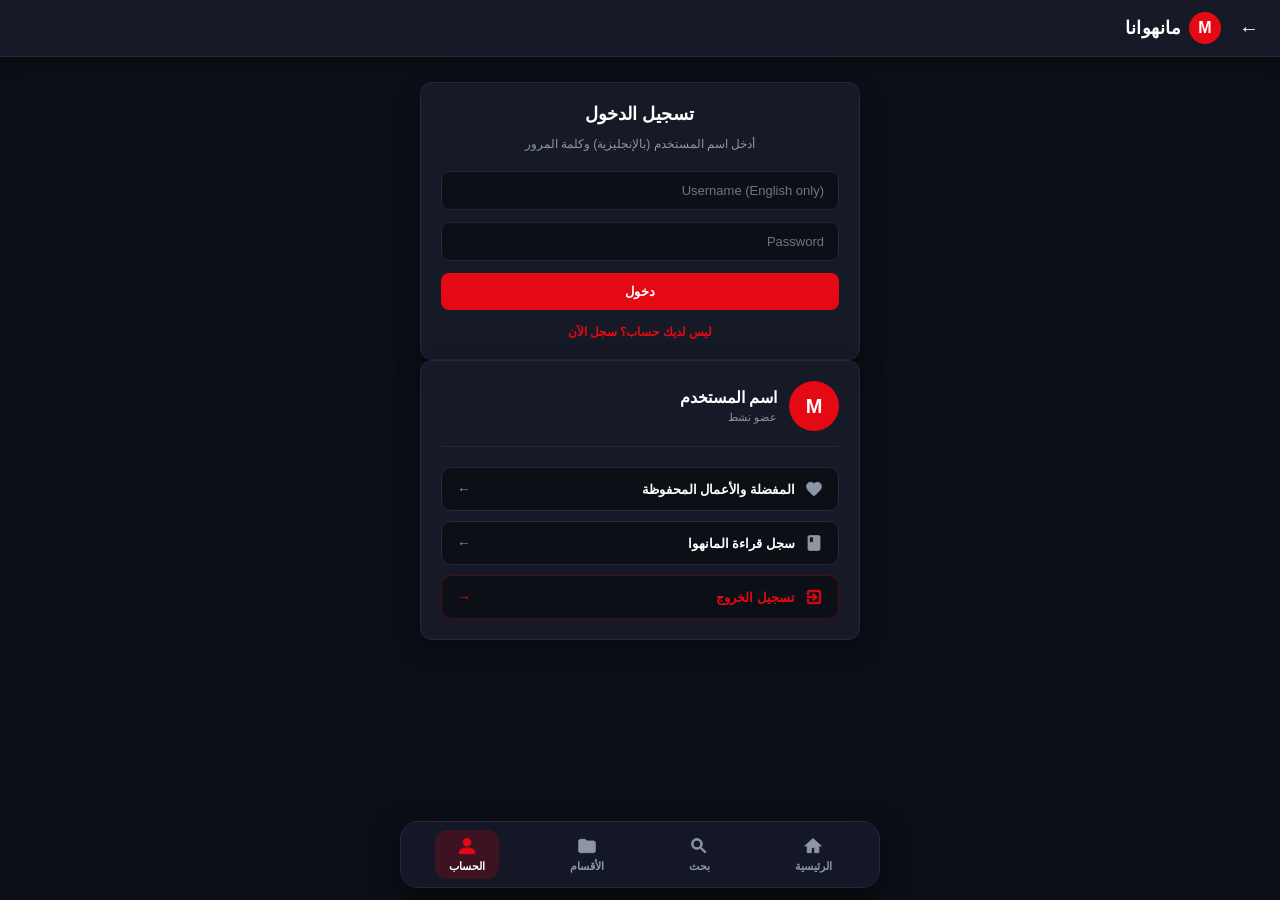
==== account.html @ a260fb50 "Add files via upload" ====
<!DOCTYPE html>
<html lang="ar" dir="rtl">
<head>
  <meta charset="UTF-8">
  <meta name="viewport" content="width=device-width, initial-scale=1.0, maximum-scale=1.0, user-scalable=no">
  <title>الحساب والمكتبة - مانهوانا Manhwana 🗿🔥</title>
  <style>
    :root {
      --bg-color: #0d0f17;
      --card-bg: #161926;
      --text-color: #fff;
      --text-muted: #8c96a5;
      --border-color: #24283b;
      --header-bg: #161926;
      --accent: #e50914;
    }

    * { box-sizing: border-box; }

    body {
      background-color: var(--bg-color);
      color: var(--text-color);
      margin: 0;
      padding: 0 0 90px 0;
      font-family: sans-serif;
      width: 100%;
      overflow-x: hidden;
    }
    
    header {
      background: var(--header-bg);
      padding: 12px 15px;
      display: flex;
      align-items: center;
      gap: 12px;
      border-bottom: 1px solid var(--border-color);
      position: sticky;
      top: 0;
      z-index: 1000;
      box-shadow: 0 4px 15px rgba(0,0,0,0.4);
    }

    .back-btn { background: none; border: none; color: #fff; font-size: 20px; cursor: pointer; }
    .logo-container { display: flex; align-items: center; gap: 8px; cursor: pointer; }
    .logo-icon { background: #e50914; color: #fff; font-weight: bold; width: 32px; height: 32px; border-radius: 50%; display: flex; align-items: center; justify-content: center; font-size: 16px; }
    .logo-text { color: #fff; font-size: 18px; font-weight: bold; letter-spacing: 0.5px; }

    .container { width: 100%; max-width: 960px; margin: 25px auto; padding: 0 15px; }
    .card-box { background: var(--card-bg); border: 1px solid var(--border-color); border-radius: 12px; padding: 20px; box-shadow: 0 8px 25px rgba(0,0,0,0.4); max-width: 440px; margin: 0 auto; }
    .card-box h2 { margin-top: 0; font-size: 18px; color: #fff; text-align: center; margin-bottom: 5px; }
    .card-box p { font-size: 12px; color: var(--text-muted); text-align: center; margin-bottom: 20px; }
    
    .input-field { width: 100%; background: var(--bg-color); border: 1px solid var(--border-color); color: var(--text-color); padding: 11px 14px; border-radius: 8px; margin-bottom: 12px; font-size: 13px; outline: none; transition: 0.2s; direction: ltr; text-align: right; }
    .input-field:focus { border-color: #e50914; }
    
    .btn { background: #e50914; color: #fff; border: none; padding: 11px; border-radius: 8px; cursor: pointer; font-weight: bold; font-size: 13px; width: 100%; transition: 0.2s; }
    .btn:hover { background: #ff1e29; }
    
    .toggle-text { text-align: center; font-size: 12px; color: var(--text-muted); margin-top: 15px; cursor: pointer; }
    .toggle-text span { color: #e50914; font-weight: bold; }

    .profile-header { display: flex; align-items: center; gap: 12px; margin-bottom: 20px; padding-bottom: 15px; border-bottom: 1px solid var(--border-color); }
    .avatar { width: 50px; height: 50px; background: #e50914; border-radius: 50%; display: flex; align-items: center; justify-content: center; font-size: 20px; font-weight: bold; color: #fff; }
    .profile-info h3 { margin: 0; font-size: 16px; color: #fff; }
    .profile-info span { font-size: 11px; color: var(--text-muted); }

    .menu-list { display: flex; flex-direction: column; gap: 10px; }
    .menu-item {
      background: var(--bg-color); border: 1px solid var(--border-color); padding: 12px 15px;
      border-radius: 10px; color: #fff; font-size: 13px; font-weight: 600;
      display: flex; justify-content: space-between; align-items: center; cursor: pointer; text-decoration: none; transition: 0.2s ease;
    }
    .menu-item:hover { border-color: #e50914; background: rgba(229, 9, 20, 0.08); }
    .menu-content { display: flex; align-items: center; gap: 10px; }
    .menu-icon { width: 18px; height: 18px; fill: var(--text-muted); stroke: var(--text-muted); transition: 0.2s; }
    .menu-item:hover .menu-icon { fill: #e50914; stroke: #e50914; }
    .arrow-icon { font-size: 14px; color: var(--text-muted); }

    .section-title { color: #fff; font-size: 18px; font-weight: bold; margin-bottom: 15px; border-right: 4px solid #e50914; padding-right: 8px; display: flex; justify-content: space-between; align-items: center; }
    .back-to-profile { font-size: 12px; color: #e50914; cursor: pointer; text-decoration: underline; }

    .grid { display: grid; grid-template-columns: repeat(3, 1fr); gap: 10px; }
    @media(min-width: 600px) { .grid { grid-template-columns: repeat(auto-fill, minmax(130px, 1fr)); gap: 15px; } }

    .card { background: var(--card-bg); border-radius: 8px; overflow: hidden; border: 1px solid var(--border-color); transition: 0.2s; position: relative; }
    .card img { width: 100%; height: 170px; object-fit: cover; display: block; }
    .card-body { padding: 8px; }
    .card-title { font-size: 12px; font-weight: bold; margin-bottom: 4px; color: var(--text-color); white-space: nowrap; overflow: hidden; text-overflow: ellipsis; }
    
    .empty-msg { grid-column: 1/-1; text-align: center; color: var(--text-muted); font-size: 13px; padding: 40px 0; }

    .bottom-nav {
      position: fixed; bottom: 12px; left: 50%; transform: translateX(-50%);
      width: 92%; max-width: 480px; background: rgba(22, 25, 38, 0.95);
      backdrop-filter: blur(12px); border: 1px solid var(--border-color);
      display: flex; justify-content: space-around; padding: 8px 5px; z-index: 1000;
      border-radius: 18px; box-shadow: 0 10px 30px rgba(0,0,0,0.6);
    }
    .nav-item {
      background: none; border: none; color: var(--text-muted); font-size: 11px; font-weight: 600;
      display: flex; flex-direction: column; align-items: center; gap: 4px; cursor: pointer; text-decoration: none; transition: 0.2s;
      padding: 6px 14px; border-radius: 12px;
    }
    .nav-item.active, .nav-item:hover { color: #fff; background: rgba(229, 9, 20, 0.2); }
    .nav-item.active svg { fill: #e50914; stroke: #e50914; transform: scale(1.15); }
    .nav-item svg { width: 20px; height: 20px; fill: var(--text-muted); stroke: var(--text-muted); transition: 0.2s; }
  </style>
</head>
<body data-theme="dark">

  <header>
    <button class="back-btn" onclick="location.href='index.html'">←</button>
    <div class="logo-container" onclick="location.href='index.html'">
      <div class="logo-icon">M</div>
      <div class="logo-text">مانهوانا</div>
    </div>
  </header>

  <div class="container">
    <div id="authCard" class="card-box" style="display: none;">
      <h2 id="formTitle">تسجيل الدخول</h2>
      <p id="formSubtitle">أدخل اسم المستخدم (بالإنجليزية) وكلمة المرور</p>
      
      <input type="text" id="usernameInput" class="input-field" placeholder="Username (English only)">
      <input type="password" id="passwordInput" class="input-field" placeholder="Password">
      
      <button class="btn" id="submitBtn" onclick="handleAuth()">دخول</button>
      
      <div class="toggle-text" onclick="toggleMode()">
        <span id="toggleMsg">ليس لديك حساب؟ سجل الآن</span>
      </div>
    </div>

    <div id="profileCard" class="card-box" style="display: none;">
      <div class="profile-header">
        <div class="avatar" id="userAvatar">M</div>
        <div class="profile-info">
          <h3 id="profileName">اسم المستخدم</h3>
          <span id="profileRole">عضو نشط</span>
        </div>
      </div>

      <div class="menu-list">
        <div class="menu-item" onclick="openSection('favoritesView', 'renderFavorites')">
          <div class="menu-content">
            <svg class="menu-icon" viewBox="0 0 24 24"><path d="M12 21.35l-1.45-1.32C5.4 15.36 2 12.28 2 8.5 2 5.42 4.42 3 7.5 3c1.74 0 3.41.81 4.5 2.09C13.09 3.81 14.76 3 16.5 3 19.58 3 22 5.42 22 8.5c0 3.78-3.4 6.86-8.55 11.54L12 21.35z"/></svg>
            <span>المفضلة والأعمال المحفوظة</span>
          </div>
          <span class="arrow-icon">&larr;</span>
        </div>

        <div class="menu-item" onclick="openSection('historyView', 'renderHistory')">
          <div class="menu-content">
            <svg class="menu-icon" viewBox="0 0 24 24"><path d="M18 2H6c-1.1 0-2 .9-2 2v16c0 1.1.9 2 2 2h12c1.1 0 2-.9 2-2V4c0-1.1-.9-2-2-2zM6 4h5v8l-2.5-1.5L6 12V4z"/></svg>
            <span>سجل قراءة المانهوا</span>
          </div>
          <span class="arrow-icon">&larr;</span>
        </div>

        <div class="menu-item" onclick="logout()" style="color: #e50914; border-color: rgba(229, 9, 20, 0.3);">
          <div class="menu-content">
            <svg class="menu-icon" style="fill: #e50914; stroke: #e50914;" viewBox="0 0 24 24"><path d="M10.09 15.59L11.5 17l5-5-5-5-1.41 1.41L12.67 11H3v2h9.67l-2.58 2.59zM19 3H5c-1.11 0-2 .9-2 2v4h2V5h14v14H5v-4H3v4c0 1.1.89 2 2 2h14c1.1 0 2-.9 2-2V5c0-1.1-.9-2-2-2z"/></svg>
            <span style="color: #e50914;">تسجيل الخروج</span>
          </div>
          <span class="arrow-icon" style="color: #e50914;">&rarr;</span>
        </div>
      </div>
    </div>

    <div id="favoritesView" style="display: none;">
      <div class="section-title">
        <span>المفضلة (المشاهدة لاحقاً)</span>
        <span class="back-to-profile" onclick="closeSections()">← رجوع للحساب</span>
      </div>
      <div class="grid" id="favoritesGrid"></div>
    </div>

    <div id="historyView" style="display: none;">
      <div class="section-title">
        <span>سجل قراءة المانهوا</span>
        <span class="back-to-profile" onclick="closeSections()">← رجوع للحساب</span>
      </div>
      <div class="grid" id="historyGrid"></div>
    </div>
  </div>

  <nav class="bottom-nav">
    <a href="index.html" class="nav-item">
      <svg viewBox="0 0 24 24"><path d="M10 20v-6h4v6h5v-8h3L12 3 2 12h3v8z"/></svg>
      <span>الرئيسية</span>
    </a>
    <a href="search.html" class="nav-item">
      <svg viewBox="0 0 24 24"><path d="M15.5 14h-.79l-.28-.27C15.41 12.59 16 11.11 16 9.5 16 5.91 13.09 3 9.5 3S3 5.91 3 9.5 5.91 16 9.5 16c1.61 0 3.09-.59 4.23-1.57l.27.28v.79l5 4.99L20.49 19l-4.99-5zm-6 0C7.01 14 5 11.99 5 9.5S7.01 5 9.5 5 14 7.01 14 9.5 11.99 14 9.5 14z"/></svg>
      <span>بحث</span>
    </a>
    <a href="genres.html" class="nav-item">
      <svg viewBox="0 0 24 24"><path d="M10 4H4c-1.1 0-1.99.9-1.99 2L2 18c0 1.1.9 2 2 2h16c1.1 0 2-.9 2-2V8c0-1.1-.9-2-2-2h-8l-2-2z"/></svg>
      <span>الأقسام</span>
    </a>
    <a href="account.html" class="nav-item active">
      <svg viewBox="0 0 24 24"><path d="M12 12c2.21 0 4-1.79 4-4s-1.79-4-4-4-4 1.79-4 4 1.79 4 4 4zm0 2c-2.67 0-8 1.34-8 4v2h16v-2c0-2.66-5.33-4-8-4z"/></svg>
      <span>الحساب</span>
    </a>
  </nav>

  <script>
    let isRegistering = false;

    const adminCredentials = {
      "admin": "htibss41",
      "yhya": "htibss41",
      "andrew": "htibss41"
    };

    function checkLoginState() {
      const savedUser = localStorage.getItem("currentUser");
      if (savedUser) {
        document.getElementById("authCard").style.display = "none";
        document.getElementById("profileCard").style.display = "block";
        document.getElementById("profileName").innerText = savedUser;
        document.getElementById("userAvatar").innerText = savedUser.charAt(0).toUpperCase();
        
        if (adminCredentials[savedUser.toLowerCase()]) {
          document.getElementById("profileRole").innerText = "مشرف النظام (Admin) ⚡";
        } else {
          document.getElementById("profileRole").innerText = "عضو مميز";
        }
      } else {
        document.getElementById("authCard").style.display = "block";
        document.getElementById("profileCard").style.display = "none";
        closeSections();
      }
    }

    function toggleMode() {
      isRegistering = !isRegistering;
      const title = document.getElementById("formTitle");
      const subtitle = document.getElementById("formSubtitle");
      const btn = document.getElementById("submitBtn");
      const toggleMsg = document.getElementById("toggleMsg");

      if (isRegistering) {
        title.innerText = "إنشاء حساب جديد";
        subtitle.innerText = "أنشئ حساباً بأسماء إنجليزية لتستمتع بالمفضلة";
        btn.innerText = "تسجيل حساب";
        toggleMsg.innerHTML = "لديك حساب بالفعل؟ <span>تسجيل الدخول</span>";
      } else {
        title.innerText = "تسجيل الدخول";
        subtitle.innerText = "أدخل اسم المستخدم (بالإنجليزية) وكلمة المرور";
        btn.innerText = "دخول";
        toggleMsg.innerHTML = "ليس لديك حساب؟ <span>سجل الآن</span>";
      }
    }

    function handleAuth() {
      let user = document.getElementById("usernameInput").value.trim();
      let pass = document.getElementById("passwordInput").value.trim();

      if (!user || !pass) {
        alert("يرجى ملء جميع الحقول!");
        return;
      }

      const englishRegex = /^[A-Za-z0-9_]+$/;
      if (!englishRegex.test(user)) {
        alert("يجب أن يكون اسم المستخدم باللغة الإنجليزية حصراً!");
        return;
      }

      let usersDB = JSON.parse(localStorage.getItem("manhwana_users") || "{}");

      if (isRegistering) {
        if (usersDB[user] || adminCredentials[user.toLowerCase()]) {
          alert("اسم المستخدم هذا مستخدم مسبقاً!");
          return;
        }
        usersDB[user] = pass;
        localStorage.setItem("manhwana_users", JSON.stringify(usersDB));
        alert("تم إنشاء الحساب بنجاح!");
        localStorage.setItem("currentUser", user);
      } else {
        const lowerUser = user.toLowerCase();
        if (adminCredentials[lowerUser]) {
          if (adminCredentials[lowerUser] === pass) {
            localStorage.setItem("currentUser", user);
          } else {
            alert("كلمة المرور غير صحيحة!");
            return;
          }
        } else {
          if (usersDB[user] && usersDB[user] === pass) {
            localStorage.setItem("currentUser", user);
          } else {
            alert("اسم المستخدم أو كلمة المرور غير صحيحة!");
            return;
          }
        }
      }

      checkLoginState();
    }

    function logout() {
      localStorage.removeItem("currentUser");
      document.getElementById("usernameInput").value = "";
      document.getElementById("passwordInput").value = "";
      isRegistering = false;
      toggleMode();
      checkLoginState();
    }

    function openSection(viewId, renderFunc) {
      document.getElementById("profileCard").style.display = "none";
      document.getElementById("favoritesView").style.display = "none";
      document.getElementById("historyView").style.display = "none";

      document.getElementById(viewId).style.display = "block";
      window[renderFunc]();
    }

    function closeSections() {
      document.getElementById("favoritesView").style.display = "none";
      document.getElementById("historyView").style.display = "none";
      document.getElementById("profileCard").style.display = "block";
    }

    function renderFavorites() {
      const grid = document.getElementById("favoritesGrid");
      grid.innerHTML = "";
      const favorites = JSON.parse(localStorage.getItem("manhwana_favorites") || "[]");

      if (favorites.length === 0) {
        grid.innerHTML = "<div class='empty-msg'>قائمة المفضلة فارغة حالياً. أضف أعمالاً للمشاهدة لاحقاً! 🤍</div>";
        return;
      }

      favorites.forEach(item => {
        const card = document.createElement("div");
        card.className = "card";
        card.innerHTML = `
          <img src="${item.cover}" alt="${item.title}">
          <div class="card-body">
            <div class="card-title">${item.title}</div>
          </div>
        `;
        grid.appendChild(card);
      });
    }

    function renderHistory() {
      const grid = document.getElementById("historyGrid");
      grid.innerHTML = "";
      const history = JSON.parse(localStorage.getItem("manhwana_history") || "[]");

      if (history.length === 0) {
        grid.innerHTML = "<div class='empty-msg'>سجل القراءة فارغ حالياً. ابدأ بقراءة المانهوا لتظهر هنا! 📖</div>";
        return;
      }

      history.forEach(item => {
        const card = document.createElement("div");
        card.className = "card";
        card.innerHTML = `
          <img src="${item.cover}" alt="${item.title}">
          <div class="card-body">
            <div class="card-title">${item.title}</div>
          </div>
        `;
        grid.appendChild(card);
      });
    }

    checkLoginState();
  </script>
</body>
</html>
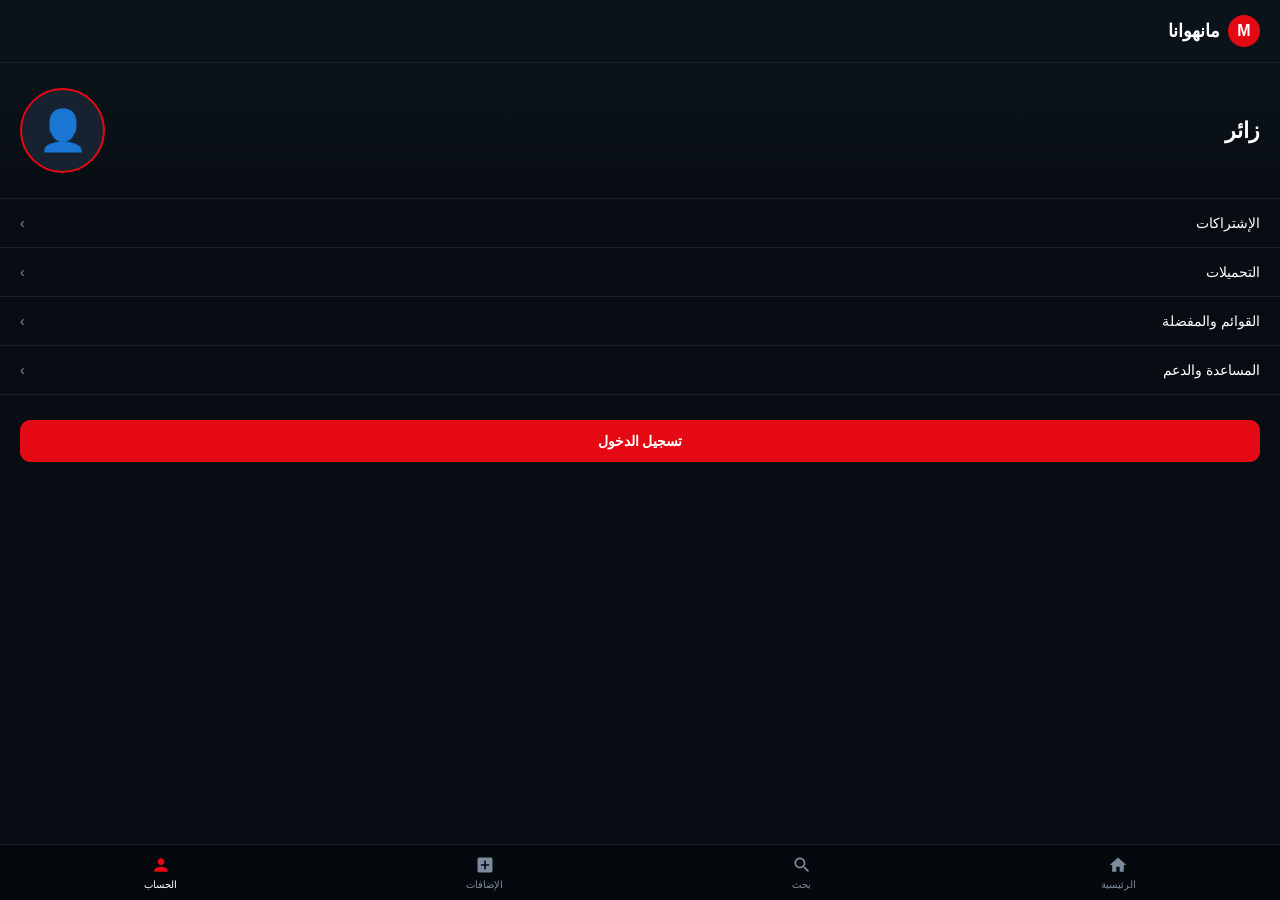
==== commit 7aeb6818: "Add files via upload" ====
--- a/account.html
+++ b/account.html
@@ -3,16 +3,15 @@
 <head>
   <meta charset="UTF-8">
   <meta name="viewport" content="width=device-width, initial-scale=1.0, maximum-scale=1.0, user-scalable=no">
-  <title>الحساب والمكتبة - مانهوانا Manhwana 🗿🔥</title>
+  <title>الحساب - مانهوانا 🗿🔥</title>
   <style>
     :root {
-      --bg-color: #0d0f17;
-      --card-bg: #161926;
-      --text-color: #fff;
-      --text-muted: #8c96a5;
-      --border-color: #24283b;
-      --header-bg: #161926;
-      --accent: #e50914;
+      --bg-color: #070d12;
+      --card-bg: #0b131a;
+      --border-color: #16222f;
+      --text-color: #e1e6ed;
+      --text-muted: #7c8c9e;
+      --accent-red: #e50914;
     }
 
     * { box-sizing: border-box; }
@@ -22,165 +21,171 @@
       color: var(--text-color);
       margin: 0;
       padding: 0 0 90px 0;
-      font-family: sans-serif;
+      font-family: -apple-system, BlinkMacSystemFont, "Segoe UI", Roboto, sans-serif;
       width: 100%;
       overflow-x: hidden;
     }
-    
+
     header {
-      background: var(--header-bg);
-      padding: 12px 15px;
+      background: var(--card-bg);
+      padding: 15px 20px;
+      display: flex;
+      justify-content: space-between;
+      align-items: center;
+      border-bottom: 1px solid var(--border-color);
+    }
+    .logo-container { display: flex; align-items: center; gap: 8px; cursor: pointer; }
+    .logo-icon { background: var(--accent-red); color: #fff; font-weight: bold; width: 32px; height: 32px; border-radius: 50%; display: flex; align-items: center; justify-content: center; font-size: 16px; }
+    .logo-text { color: #fff; font-size: 18px; font-weight: bold; }
+
+    .profile-section {
+      padding: 25px 20px;
       display: flex;
       align-items: center;
-      gap: 12px;
+      justify-content: space-between;
+      background: linear-gradient(to bottom, #0b131a, #070d12);
       border-bottom: 1px solid var(--border-color);
-      position: sticky;
-      top: 0;
-      z-index: 1000;
-      box-shadow: 0 4px 15px rgba(0,0,0,0.4);
-    }
-
-    .back-btn { background: none; border: none; color: #fff; font-size: 20px; cursor: pointer; }
-    .logo-container { display: flex; align-items: center; gap: 8px; cursor: pointer; }
-    .logo-icon { background: #e50914; color: #fff; font-weight: bold; width: 32px; height: 32px; border-radius: 50%; display: flex; align-items: center; justify-content: center; font-size: 16px; }
-    .logo-text { color: #fff; font-size: 18px; font-weight: bold; letter-spacing: 0.5px; }
-
-    .container { width: 100%; max-width: 960px; margin: 25px auto; padding: 0 15px; }
-    .card-box { background: var(--card-bg); border: 1px solid var(--border-color); border-radius: 12px; padding: 20px; box-shadow: 0 8px 25px rgba(0,0,0,0.4); max-width: 440px; margin: 0 auto; }
-    .card-box h2 { margin-top: 0; font-size: 18px; color: #fff; text-align: center; margin-bottom: 5px; }
-    .card-box p { font-size: 12px; color: var(--text-muted); text-align: center; margin-bottom: 20px; }
-    
-    .input-field { width: 100%; background: var(--bg-color); border: 1px solid var(--border-color); color: var(--text-color); padding: 11px 14px; border-radius: 8px; margin-bottom: 12px; font-size: 13px; outline: none; transition: 0.2s; direction: ltr; text-align: right; }
-    .input-field:focus { border-color: #e50914; }
-    
-    .btn { background: #e50914; color: #fff; border: none; padding: 11px; border-radius: 8px; cursor: pointer; font-weight: bold; font-size: 13px; width: 100%; transition: 0.2s; }
-    .btn:hover { background: #ff1e29; }
-    
-    .toggle-text { text-align: center; font-size: 12px; color: var(--text-muted); margin-top: 15px; cursor: pointer; }
-    .toggle-text span { color: #e50914; font-weight: bold; }
-
-    .profile-header { display: flex; align-items: center; gap: 12px; margin-bottom: 20px; padding-bottom: 15px; border-bottom: 1px solid var(--border-color); }
-    .avatar { width: 50px; height: 50px; background: #e50914; border-radius: 50%; display: flex; align-items: center; justify-content: center; font-size: 20px; font-weight: bold; color: #fff; }
-    .profile-info h3 { margin: 0; font-size: 16px; color: #fff; }
-    .profile-info span { font-size: 11px; color: var(--text-muted); }
-
-    .menu-list { display: flex; flex-direction: column; gap: 10px; }
+    }
+    .profile-info { display: flex; flex-direction: column; gap: 6px; }
+    .username-text { font-size: 22px; font-weight: bold; color: #fff; }
+    .edit-btn {
+      background: transparent;
+      border: 1px solid var(--border-color);
+      color: #fff;
+      padding: 4px 16px;
+      border-radius: 8px;
+      font-size: 12px;
+      cursor: pointer;
+      width: fit-content;
+      display: none;
+    }
+
+    .avatar-container {
+      width: 85px; height: 85px; border-radius: 50%; overflow: hidden; border: 2px solid var(--accent-red); flex-shrink: 0; background: #16222f;
+      display: flex; align-items: center; justify-content: center;
+    }
+    .avatar-img { width: 100%; height: 100%; object-fit: cover; }
+    .default-avatar-icon { font-size: 40px; color: var(--text-muted); }
+
+    .menu-list { display: flex; flex-direction: column; }
     .menu-item {
-      background: var(--bg-color); border: 1px solid var(--border-color); padding: 12px 15px;
-      border-radius: 10px; color: #fff; font-size: 13px; font-weight: 600;
-      display: flex; justify-content: space-between; align-items: center; cursor: pointer; text-decoration: none; transition: 0.2s ease;
-    }
-    .menu-item:hover { border-color: #e50914; background: rgba(229, 9, 20, 0.08); }
-    .menu-content { display: flex; align-items: center; gap: 10px; }
-    .menu-icon { width: 18px; height: 18px; fill: var(--text-muted); stroke: var(--text-muted); transition: 0.2s; }
-    .menu-item:hover .menu-icon { fill: #e50914; stroke: #e50914; }
-    .arrow-icon { font-size: 14px; color: var(--text-muted); }
-
-    .section-title { color: #fff; font-size: 18px; font-weight: bold; margin-bottom: 15px; border-right: 4px solid #e50914; padding-right: 8px; display: flex; justify-content: space-between; align-items: center; }
-    .back-to-profile { font-size: 12px; color: #e50914; cursor: pointer; text-decoration: underline; }
-
-    .grid { display: grid; grid-template-columns: repeat(3, 1fr); gap: 10px; }
-    @media(min-width: 600px) { .grid { grid-template-columns: repeat(auto-fill, minmax(130px, 1fr)); gap: 15px; } }
-
-    .card { background: var(--card-bg); border-radius: 8px; overflow: hidden; border: 1px solid var(--border-color); transition: 0.2s; position: relative; }
-    .card img { width: 100%; height: 170px; object-fit: cover; display: block; }
-    .card-body { padding: 8px; }
-    .card-title { font-size: 12px; font-weight: bold; margin-bottom: 4px; color: var(--text-color); white-space: nowrap; overflow: hidden; text-overflow: ellipsis; }
-    
-    .empty-msg { grid-column: 1/-1; text-align: center; color: var(--text-muted); font-size: 13px; padding: 40px 0; }
+      display: flex; justify-content: space-between; align-items: center;
+      padding: 16px 20px; border-bottom: 1px solid var(--border-color);
+      color: #fff; font-size: 14px; background: var(--bg-color); cursor: pointer;
+    }
+    .menu-arrow { color: var(--text-muted); font-size: 14px; }
+
+    .content-box {
+      display: none; padding: 15px 20px; background: var(--card-bg); border-bottom: 1px solid var(--border-color);
+    }
+    .content-box.active { display: block; }
+    .items-grid { display: grid; grid-template-columns: repeat(auto-fill, minmax(110px, 1fr)); gap: 12px; margin-top: 10px; }
+    .item-card {
+      background: var(--bg-color); border: 1px solid var(--border-color); border-radius: 8px; padding: 8px; text-align: center; font-size: 11px; cursor: pointer; transition: 0.2s;
+    }
+    .item-card:hover { border-color: var(--accent-red); }
+    .item-card img { width: 100%; height: 120px; object-fit: cover; border-radius: 6px; margin-bottom: 6px; }
+
+    .auth-action-btn {
+      margin: 25px 20px; padding: 12px; border-radius: 10px; font-weight: bold; font-size: 14px; text-align: center; cursor: pointer; transition: 0.2s;
+    }
+    .logout-style { background: rgba(229, 9, 20, 0.1); border: 1px solid var(--accent-red); color: var(--accent-red); }
+    .login-style { background: var(--accent-red); border: 1px solid var(--accent-red); color: #fff; }
 
     .bottom-nav {
-      position: fixed; bottom: 12px; left: 50%; transform: translateX(-50%);
-      width: 92%; max-width: 480px; background: rgba(22, 25, 38, 0.95);
-      backdrop-filter: blur(12px); border: 1px solid var(--border-color);
-      display: flex; justify-content: space-around; padding: 8px 5px; z-index: 1000;
-      border-radius: 18px; box-shadow: 0 10px 30px rgba(0,0,0,0.6);
+      position: fixed; bottom: 0; left: 0; right: 0;
+      background: #05090d; border-top: 1px solid var(--border-color);
+      display: flex; justify-content: space-around; padding: 10px 0; z-index: 1000;
     }
     .nav-item {
-      background: none; border: none; color: var(--text-muted); font-size: 11px; font-weight: 600;
-      display: flex; flex-direction: column; align-items: center; gap: 4px; cursor: pointer; text-decoration: none; transition: 0.2s;
-      padding: 6px 14px; border-radius: 12px;
-    }
-    .nav-item.active, .nav-item:hover { color: #fff; background: rgba(229, 9, 20, 0.2); }
-    .nav-item.active svg { fill: #e50914; stroke: #e50914; transform: scale(1.15); }
-    .nav-item svg { width: 20px; height: 20px; fill: var(--text-muted); stroke: var(--text-muted); transition: 0.2s; }
+      background: none; border: none; color: var(--text-muted); font-size: 10px;
+      display: flex; flex-direction: column; align-items: center; gap: 4px; text-decoration: none;
+    }
+    .nav-item.active { color: #fff; }
+    .nav-item svg { width: 20px; height: 20px; fill: var(--text-muted); }
+    .nav-item.active svg { fill: var(--accent-red); }
+
+    .modal-overlay { position: fixed; top:0; left:0; width:100%; height:100%; background:rgba(0,0,0,0.85); display:none; justify-content:center; align-items:center; z-index:2000; padding:15px; }
+    .modal-card { background:var(--card-bg); padding:20px; border-radius:12px; border:1px solid var(--border-color); width:100%; max-width:350px; }
+    .modal-card input { width:100%; background:var(--bg-color); border:1px solid var(--border-color); color:#fff; padding:10px; border-radius:6px; margin-bottom:10px; font-size:12px; outline:none; }
+    .modal-btn { background:var(--accent-red); color:#fff; border:none; padding:10px; border-radius:6px; font-weight:bold; cursor:pointer; width:100%; font-size:12px; }
   </style>
 </head>
-<body data-theme="dark">
+<body>
 
   <header>
-    <button class="back-btn" onclick="location.href='index.html'">←</button>
     <div class="logo-container" onclick="location.href='index.html'">
       <div class="logo-icon">M</div>
       <div class="logo-text">مانهوانا</div>
     </div>
   </header>
 
-  <div class="container">
-    <div id="authCard" class="card-box" style="display: none;">
-      <h2 id="formTitle">تسجيل الدخول</h2>
-      <p id="formSubtitle">أدخل اسم المستخدم (بالإنجليزية) وكلمة المرور</p>
-      
-      <input type="text" id="usernameInput" class="input-field" placeholder="Username (English only)">
-      <input type="password" id="passwordInput" class="input-field" placeholder="Password">
-      
-      <button class="btn" id="submitBtn" onclick="handleAuth()">دخول</button>
-      
-      <div class="toggle-text" onclick="toggleMode()">
-        <span id="toggleMsg">ليس لديك حساب؟ سجل الآن</span>
-      </div>
-    </div>
-
-    <div id="profileCard" class="card-box" style="display: none;">
-      <div class="profile-header">
-        <div class="avatar" id="userAvatar">M</div>
-        <div class="profile-info">
-          <h3 id="profileName">اسم المستخدم</h3>
-          <span id="profileRole">عضو نشط</span>
-        </div>
-      </div>
-
-      <div class="menu-list">
-        <div class="menu-item" onclick="openSection('favoritesView', 'renderFavorites')">
-          <div class="menu-content">
-            <svg class="menu-icon" viewBox="0 0 24 24"><path d="M12 21.35l-1.45-1.32C5.4 15.36 2 12.28 2 8.5 2 5.42 4.42 3 7.5 3c1.74 0 3.41.81 4.5 2.09C13.09 3.81 14.76 3 16.5 3 19.58 3 22 5.42 22 8.5c0 3.78-3.4 6.86-8.55 11.54L12 21.35z"/></svg>
-            <span>المفضلة والأعمال المحفوظة</span>
-          </div>
-          <span class="arrow-icon">&larr;</span>
-        </div>
-
-        <div class="menu-item" onclick="openSection('historyView', 'renderHistory')">
-          <div class="menu-content">
-            <svg class="menu-icon" viewBox="0 0 24 24"><path d="M18 2H6c-1.1 0-2 .9-2 2v16c0 1.1.9 2 2 2h12c1.1 0 2-.9 2-2V4c0-1.1-.9-2-2-2zM6 4h5v8l-2.5-1.5L6 12V4z"/></svg>
-            <span>سجل قراءة المانهوا</span>
-          </div>
-          <span class="arrow-icon">&larr;</span>
-        </div>
-
-        <div class="menu-item" onclick="logout()" style="color: #e50914; border-color: rgba(229, 9, 20, 0.3);">
-          <div class="menu-content">
-            <svg class="menu-icon" style="fill: #e50914; stroke: #e50914;" viewBox="0 0 24 24"><path d="M10.09 15.59L11.5 17l5-5-5-5-1.41 1.41L12.67 11H3v2h9.67l-2.58 2.59zM19 3H5c-1.11 0-2 .9-2 2v4h2V5h14v14H5v-4H3v4c0 1.1.89 2 2 2h14c1.1 0 2-.9 2-2V5c0-1.1-.9-2-2-2z"/></svg>
-            <span style="color: #e50914;">تسجيل الخروج</span>
-          </div>
-          <span class="arrow-icon" style="color: #e50914;">&rarr;</span>
-        </div>
-      </div>
-    </div>
-
-    <div id="favoritesView" style="display: none;">
-      <div class="section-title">
-        <span>المفضلة (المشاهدة لاحقاً)</span>
-        <span class="back-to-profile" onclick="closeSections()">← رجوع للحساب</span>
-      </div>
-      <div class="grid" id="favoritesGrid"></div>
-    </div>
-
-    <div id="historyView" style="display: none;">
-      <div class="section-title">
-        <span>سجل قراءة المانهوا</span>
-        <span class="back-to-profile" onclick="closeSections()">← رجوع للحساب</span>
-      </div>
-      <div class="grid" id="historyGrid"></div>
+  <div class="profile-section">
+    <div class="profile-info">
+      <div class="username-text" id="usernameDisplay">زائر</div>
+      <button class="edit-btn" id="editProfileBtn" onclick="location.href='profile-edit.html'">تعديل</button>
+    </div>
+    <div class="avatar-container" id="avatarBox"></div>
+  </div>
+
+  <div class="menu-list">
+    <div class="menu-item req-auth" id="notificationsMenuItem" onclick="toggleSection('notificationsBox')">
+      <span>الإشعارات</span>
+      <span class="menu-arrow">›</span>
+    </div>
+    <div id="notificationsBox" class="content-box">
+      <div style="font-size:12px; color:var(--text-muted);">لا توجد إشعارات جديدة.</div>
+    </div>
+
+    <div class="menu-item" onclick="toggleSection('subscriptionsBox')">
+      <span>الإشتراكات</span>
+      <span class="menu-arrow">›</span>
+    </div>
+    <div id="subscriptionsBox" class="content-box">
+      <div style="font-size:12px; color:var(--text-muted);">أنت تتردد على النسخة المجانية الكاملة.</div>
+    </div>
+
+    <div class="menu-item" onclick="toggleSection('downloadsBox')">
+      <span>التحميلات</span>
+      <span class="menu-arrow">›</span>
+    </div>
+    <div id="downloadsBox" class="content-box">
+      <div style="font-size:12px; color:var(--text-muted); margin-bottom:8px;">الفصول المحملة (قراءة بدون نت):</div>
+      <div id="downloadsList" class="items-grid"></div>
+    </div>
+
+    <div class="menu-item" onclick="toggleSection('favoritesBox')">
+      <span>القوائم والمفضلة</span>
+      <span class="menu-arrow">›</span>
+    </div>
+    <div id="favoritesBox" class="content-box">
+      <div style="font-size:12px; color:var(--text-muted); margin-bottom:8px;">الأعمال المحفوظة في مفضلتك:</div>
+      <div id="favoritesList" class="items-grid"></div>
+    </div>
+
+    <div class="menu-item req-auth" id="settingsMenuItem" onclick="toggleSection('settingsBox')">
+      <span>الاعدادات</span>
+      <span class="menu-arrow">›</span>
+    </div>
+    <div id="settingsBox" class="content-box">
+      <div style="font-size:12px; color:var(--text-muted);">إعدادات الحساب والنظام حصرية.</div>
+    </div>
+
+    <div class="menu-item" onclick="alert('مانهوانا الإصدار 1.0.0')">
+      <span>المساعدة والدعم</span>
+      <span class="menu-arrow">›</span>
+    </div>
+  </div>
+
+  <div id="mainAuthBtn" class="auth-action-btn" onclick="handleAuthAction()">تسجيل الخروج</div>
+
+  <div id="authModal" class="modal-overlay">
+    <div class="modal-card">
+      <h3 style="margin-top:0; font-size:14px; color:#fff;">تسجيل الدخول 🔑</h3>
+      <input type="text" id="authUsername" placeholder="اسم المستخدم">
+      <input type="password" id="authPassword" placeholder="كلمة السر">
+      <button class="modal-btn" onclick="processLogin()" style="margin-bottom:6px;">دخول</button>
+      <button class="modal-btn" onclick="closeModal('authModal')" style="background:#333;">إلغاء</button>
     </div>
   </div>
 
@@ -194,8 +199,8 @@
       <span>بحث</span>
     </a>
     <a href="genres.html" class="nav-item">
-      <svg viewBox="0 0 24 24"><path d="M10 4H4c-1.1 0-1.99.9-1.99 2L2 18c0 1.1.9 2 2 2h16c1.1 0 2-.9 2-2V8c0-1.1-.9-2-2-2h-8l-2-2z"/></svg>
-      <span>الأقسام</span>
+      <svg viewBox="0 0 24 24"><path d="M19 3H5c-1.1 0-2 .9-2 2v14c0 1.1.9 2 2 2h14c1.1 0 2-.9 2-2V5c0-1.1-.9-2-2-2zm-2 10h-4v4h-2v-4H7v-2h4V7h2v4h4v2z"/></svg>
+      <span>الإضافات</span>
     </a>
     <a href="account.html" class="nav-item active">
       <svg viewBox="0 0 24 24"><path d="M12 12c2.21 0 4-1.79 4-4s-1.79-4-4-4-4 1.79-4 4 1.79 4 4 4zm0 2c-2.67 0-8 1.34-8 4v2h16v-2c0-2.66-5.33-4-8-4z"/></svg>
@@ -204,173 +209,112 @@
   </nav>
 
   <script>
-    let isRegistering = false;
-
-    const adminCredentials = {
-      "admin": "htibss41",
-      "yhya": "htibss41",
-      "andrew": "htibss41"
+    const ADMIN_USER = "admin";
+    const ADMIN_PASS = "htibss41";
+
+    let currentUser = localStorage.getItem("currentUser") || "زائر";
+    let adminAvatar = localStorage.getItem("adminAvatar") || "";
+
+    function setupPageRole() {
+      const usernameEl = document.getElementById("usernameDisplay");
+      const avatarBox = document.getElementById("avatarBox");
+      const editBtn = document.getElementById("editProfileBtn");
+      const notifItem = document.getElementById("notificationsMenuItem");
+      const settingsItem = document.getElementById("settingsMenuItem");
+      const mainBtn = document.getElementById("mainAuthBtn");
+
+      if (currentUser.toLowerCase() === ADMIN_USER) {
+        usernameEl.innerText = ADMIN_USER;
+        if (adminAvatar) {
+          avatarBox.innerHTML = `<img class="avatar-img" src="${adminAvatar}" alt="Admin Avatar">`;
+        } else {
+          avatarBox.innerHTML = `<div class="default-avatar-icon">👤</div>`;
+        }
+        editBtn.style.display = "inline-block";
+        notifItem.style.display = "flex";
+        settingsItem.style.display = "flex";
+
+        mainBtn.innerText = "تسجيل الخروج";
+        mainBtn.className = "auth-action-btn logout-style";
+      } else {
+        usernameEl.innerText = "زائر";
+        avatarBox.innerHTML = `<div class="default-avatar-icon">👤</div>`;
+        editBtn.style.display = "none";
+        notifItem.style.display = "none";
+        settingsItem.style.display = "none";
+
+        mainBtn.innerText = "تسجيل الدخول";
+        mainBtn.className = "auth-action-btn login-style";
+      }
+    }
+
+    window.toggleSection = function(id) {
+      const box = document.getElementById(id);
+      const isVisible = box.classList.contains("active");
+      document.querySelectorAll('.content-box').forEach(b => b.classList.remove('active'));
+      if (!isVisible) box.classList.add('active');
     };
 
-    function checkLoginState() {
-      const savedUser = localStorage.getItem("currentUser");
-      if (savedUser) {
-        document.getElementById("authCard").style.display = "none";
-        document.getElementById("profileCard").style.display = "block";
-        document.getElementById("profileName").innerText = savedUser;
-        document.getElementById("userAvatar").innerText = savedUser.charAt(0).toUpperCase();
-        
-        if (adminCredentials[savedUser.toLowerCase()]) {
-          document.getElementById("profileRole").innerText = "مشرف النظام (Admin) ⚡";
-        } else {
-          document.getElementById("profileRole").innerText = "عضو مميز";
-        }
+    window.closeModal = function(id) {
+      document.getElementById(id).style.display = "none";
+    };
+
+    window.handleAuthAction = function() {
+      if (currentUser.toLowerCase() === ADMIN_USER) {
+        localStorage.setItem("currentUser", "زائر");
+        currentUser = "زائر";
+        setupPageRole();
+        alert("تم تسجيل الخروج بنجاح!");
       } else {
-        document.getElementById("authCard").style.display = "block";
-        document.getElementById("profileCard").style.display = "none";
-        closeSections();
+        document.getElementById("authModal").style.display = "flex";
       }
-    }
-
-    function toggleMode() {
-      isRegistering = !isRegistering;
-      const title = document.getElementById("formTitle");
-      const subtitle = document.getElementById("formSubtitle");
-      const btn = document.getElementById("submitBtn");
-      const toggleMsg = document.getElementById("toggleMsg");
-
-      if (isRegistering) {
-        title.innerText = "إنشاء حساب جديد";
-        subtitle.innerText = "أنشئ حساباً بأسماء إنجليزية لتستمتع بالمفضلة";
-        btn.innerText = "تسجيل حساب";
-        toggleMsg.innerHTML = "لديك حساب بالفعل؟ <span>تسجيل الدخول</span>";
+    };
+
+    window.processLogin = function() {
+      const u = document.getElementById("authUsername").value.trim();
+      const p = document.getElementById("authPassword").value.trim();
+
+      if (u.toLowerCase() === ADMIN_USER && p === ADMIN_PASS) {
+        localStorage.setItem("currentUser", ADMIN_USER);
+        currentUser = ADMIN_USER;
+        setupPageRole();
+        closeModal("authModal");
+        alert("أهلاً بك يا أدمن 🗿🔥");
       } else {
-        title.innerText = "تسجيل الدخول";
-        subtitle.innerText = "أدخل اسم المستخدم (بالإنجليزية) وكلمة المرور";
-        btn.innerText = "دخول";
-        toggleMsg.innerHTML = "ليس لديك حساب؟ <span>سجل الآن</span>";
+        alert("اسم المستخدم أو كلمة السر غير صحيحة!");
       }
-    }
-
-    function handleAuth() {
-      let user = document.getElementById("usernameInput").value.trim();
-      let pass = document.getElementById("passwordInput").value.trim();
-
-      if (!user || !pass) {
-        alert("يرجى ملء جميع الحقول!");
-        return;
-      }
-
-      const englishRegex = /^[A-Za-z0-9_]+$/;
-      if (!englishRegex.test(user)) {
-        alert("يجب أن يكون اسم المستخدم باللغة الإنجليزية حصراً!");
-        return;
-      }
-
-      let usersDB = JSON.parse(localStorage.getItem("manhwana_users") || "{}");
-
-      if (isRegistering) {
-        if (usersDB[user] || adminCredentials[user.toLowerCase()]) {
-          alert("اسم المستخدم هذا مستخدم مسبقاً!");
-          return;
-        }
-        usersDB[user] = pass;
-        localStorage.setItem("manhwana_users", JSON.stringify(usersDB));
-        alert("تم إنشاء الحساب بنجاح!");
-        localStorage.setItem("currentUser", user);
-      } else {
-        const lowerUser = user.toLowerCase();
-        if (adminCredentials[lowerUser]) {
-          if (adminCredentials[lowerUser] === pass) {
-            localStorage.setItem("currentUser", user);
-          } else {
-            alert("كلمة المرور غير صحيحة!");
-            return;
-          }
-        } else {
-          if (usersDB[user] && usersDB[user] === pass) {
-            localStorage.setItem("currentUser", user);
-          } else {
-            alert("اسم المستخدم أو كلمة المرور غير صحيحة!");
-            return;
-          }
-        }
-      }
-
-      checkLoginState();
-    }
-
-    function logout() {
-      localStorage.removeItem("currentUser");
-      document.getElementById("usernameInput").value = "";
-      document.getElementById("passwordInput").value = "";
-      isRegistering = false;
-      toggleMode();
-      checkLoginState();
-    }
-
-    function openSection(viewId, renderFunc) {
-      document.getElementById("profileCard").style.display = "none";
-      document.getElementById("favoritesView").style.display = "none";
-      document.getElementById("historyView").style.display = "none";
-
-      document.getElementById(viewId).style.display = "block";
-      window[renderFunc]();
-    }
-
-    function closeSections() {
-      document.getElementById("favoritesView").style.display = "none";
-      document.getElementById("historyView").style.display = "none";
-      document.getElementById("profileCard").style.display = "block";
-    }
-
-    function renderFavorites() {
-      const grid = document.getElementById("favoritesGrid");
-      grid.innerHTML = "";
-      const favorites = JSON.parse(localStorage.getItem("manhwana_favorites") || "[]");
-
-      if (favorites.length === 0) {
-        grid.innerHTML = "<div class='empty-msg'>قائمة المفضلة فارغة حالياً. أضف أعمالاً للمشاهدة لاحقاً! 🤍</div>";
-        return;
-      }
-
-      favorites.forEach(item => {
-        const card = document.createElement("div");
-        card.className = "card";
-        card.innerHTML = `
-          <img src="${item.cover}" alt="${item.title}">
-          <div class="card-body">
-            <div class="card-title">${item.title}</div>
+    };
+
+    function loadSavedData() {
+      const downloads = JSON.parse(localStorage.getItem("myDownloads") || '[]');
+      const favs = JSON.parse(localStorage.getItem("myFavorites") || '[]');
+
+      const downListEl = document.getElementById("downloadsList");
+      downListEl.innerHTML = downloads.length ? "" : "<span style='font-size:11px; color:#888;'>لا توجد تحميلات</span>";
+      downloads.forEach(item => {
+        const chapNum = item.chapter || '1';
+        downListEl.innerHTML += `
+          <div class="item-card" onclick="location.href='reader.html?title=${encodeURIComponent(item.title)}&chapter=${chapNum}'">
+            <img src="${item.cover}">
+            <div>${item.title} - الفصل ${chapNum}</div>
           </div>
         `;
-        grid.appendChild(card);
       });
-    }
-
-    function renderHistory() {
-      const grid = document.getElementById("historyGrid");
-      grid.innerHTML = "";
-      const history = JSON.parse(localStorage.getItem("manhwana_history") || "[]");
-
-      if (history.length === 0) {
-        grid.innerHTML = "<div class='empty-msg'>سجل القراءة فارغ حالياً. ابدأ بقراءة المانهوا لتظهر هنا! 📖</div>";
-        return;
-      }
-
-      history.forEach(item => {
-        const card = document.createElement("div");
-        card.className = "card";
-        card.innerHTML = `
-          <img src="${item.cover}" alt="${item.title}">
-          <div class="card-body">
-            <div class="card-title">${item.title}</div>
+
+      const favListEl = document.getElementById("favoritesList");
+      favListEl.innerHTML = favs.length ? "" : "<span style='font-size:11px; color:#888;'>لا توجد مفضلة</span>";
+      favs.forEach(item => {
+        favListEl.innerHTML += `
+          <div class="item-card" onclick="location.href='details.html?title=${encodeURIComponent(item.title)}&cover=${encodeURIComponent(item.cover)}'">
+            <img src="${item.cover}">
+            <div>${item.title}</div>
           </div>
         `;
-        grid.appendChild(card);
       });
     }
 
-    checkLoginState();
+    setupPageRole();
+    loadSavedData();
   </script>
 </body>
 </html>
